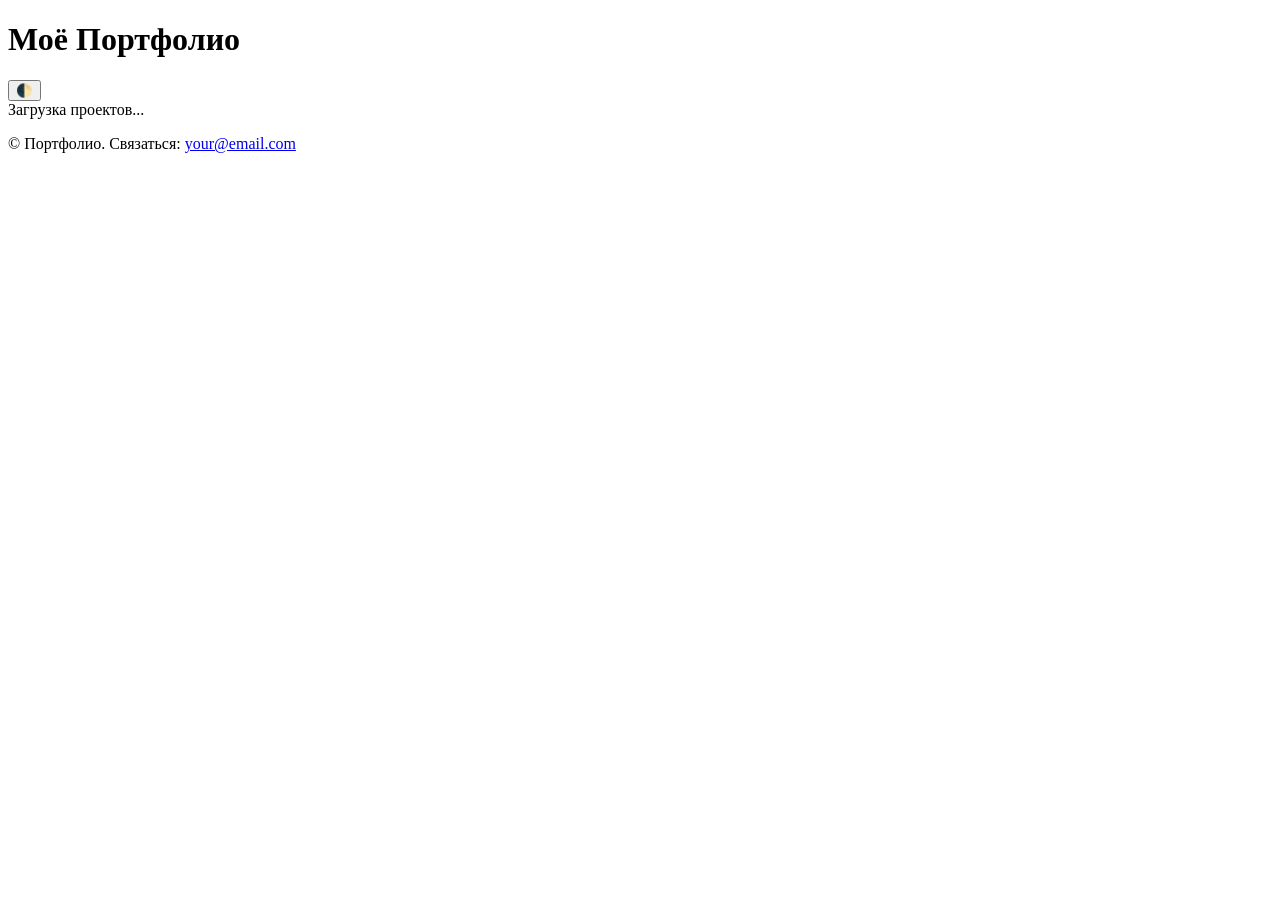
==== index.html @ 901cd9cc "Create index.html" ====
<!DOCTYPE html>
<html lang="ru">
<head>
  <meta charset="UTF-8">
  <meta name="viewport" content="width=device-width, initial-scale=1.0, maximum-scale=5.0, user-scalable=yes">
  <meta name="theme-color" content="#2563eb">
  <title>Моё Портфолио</title>
  <link rel="stylesheet" href="style.css">
</head>
<body>
  <header>
    <h1>Моё Портфолио</h1>
    <button id="themeToggle" aria-label="Переключить тему">🌓</button>
  </header>
  <main>
    <div id="loader" class="loader">Загрузка проектов...</div>
    <div id="error" class="error hidden"></div>
    <div id="projectsGrid" class="grid"></div>
  </main>
  <footer>
    <p>© <span id="year"></span> Портфолио. Связаться: <a href="mailto:your@email.com">your@email.com</a></p>
  </footer>
  <script src="script.js"></script>
</body>
</html>
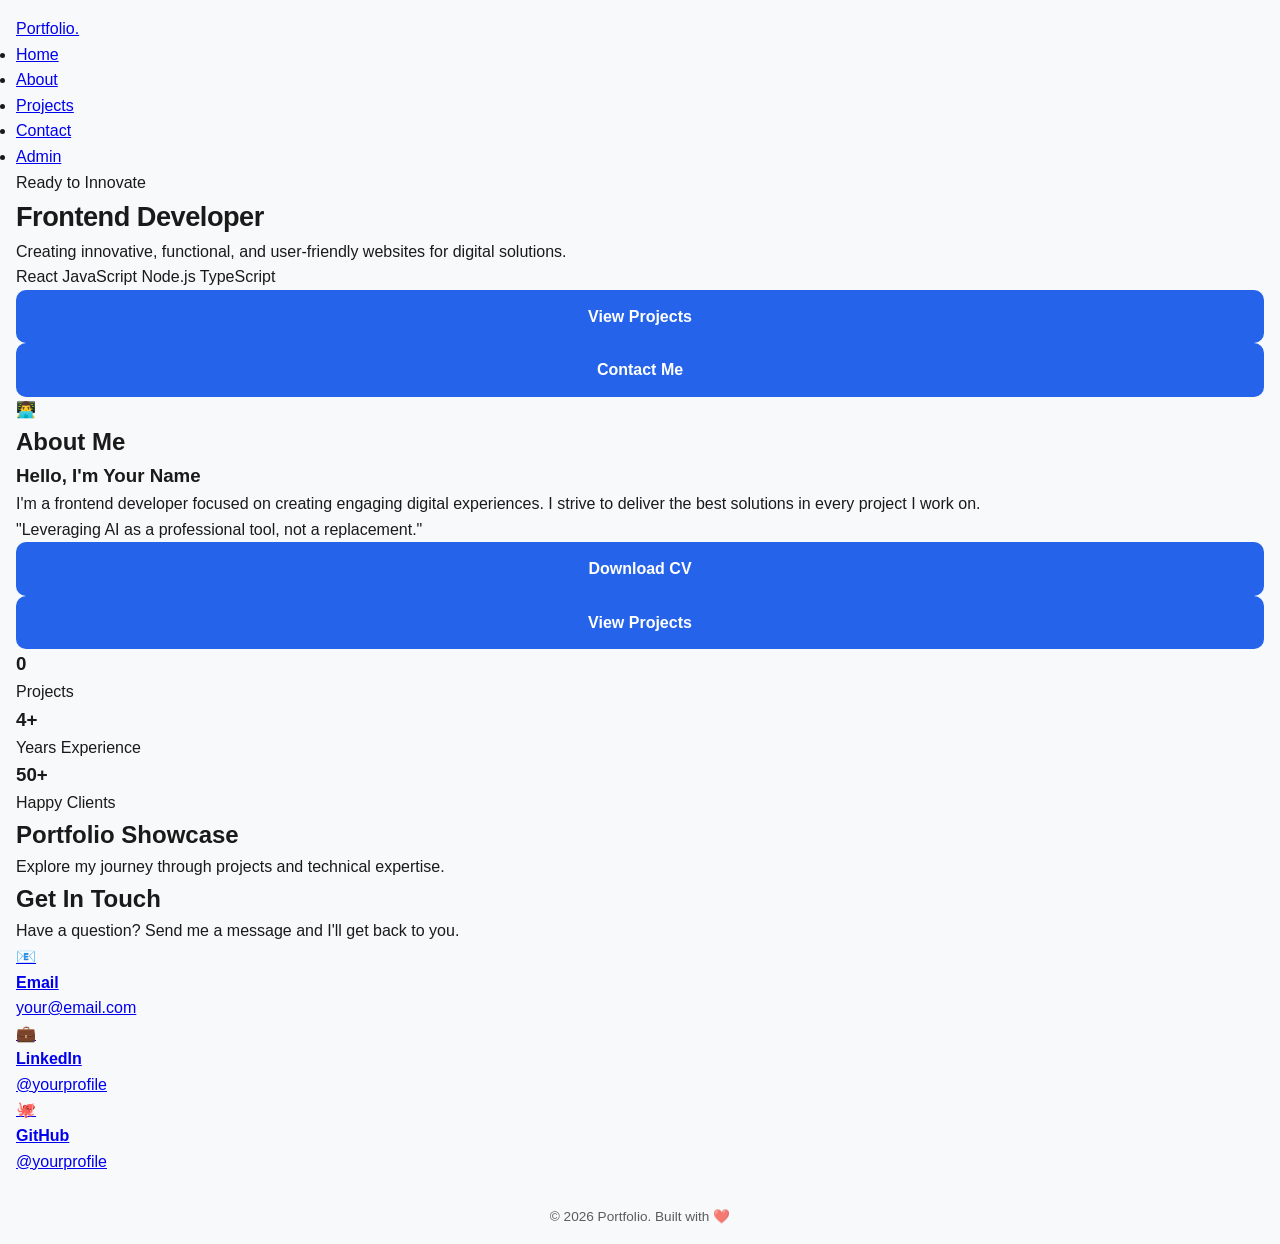
==== commit 723c6ffc: "Update index.html" ====
--- a/index.html
+++ b/index.html
@@ -2,24 +2,134 @@
 <html lang="ru">
 <head>
   <meta charset="UTF-8">
-  <meta name="viewport" content="width=device-width, initial-scale=1.0, maximum-scale=5.0, user-scalable=yes">
-  <meta name="theme-color" content="#2563eb">
-  <title>Моё Портфолио</title>
+  <meta name="viewport" content="width=device-width, initial-scale=1.0">
+  <title>Portfolio - Frontend Developer</title>
   <link rel="stylesheet" href="style.css">
 </head>
 <body>
-  <header>
-    <h1>Моё Портфолио</h1>
-    <button id="themeToggle" aria-label="Переключить тему">🌓</button>
-  </header>
-  <main>
-    <div id="loader" class="loader">Загрузка проектов...</div>
-    <div id="error" class="error hidden"></div>
-    <div id="projectsGrid" class="grid"></div>
-  </main>
-  <footer>
-    <p>© <span id="year"></span> Портфолио. Связаться: <a href="mailto:your@email.com">your@email.com</a></p>
+  <!-- Navigation -->
+  <nav class="navbar">
+    <div class="container">
+      <a href="#" class="logo">Portfolio.</a>
+      <ul class="nav-links">
+        <li><a href="#home">Home</a></li>
+        <li><a href="#about">About</a></li>
+        <li><a href="#projects">Projects</a></li>
+        <li><a href="#contact">Contact</a></li>
+        <li><a href="admin.html" class="btn-admin">Admin</a></li>
+      </ul>
+      <div class="burger">
+        <span></span><span></span><span></span>
+      </div>
+    </div>
+  </nav>
+
+  <!-- Hero Section -->
+  <section id="home" class="hero">
+    <div class="container">
+      <div class="hero-content">
+        <span class="greeting">Ready to Innovate</span>
+        <h1 class="title">Frontend Developer</h1>
+        <p class="subtitle">Creating innovative, functional, and user-friendly websites for digital solutions.</p>
+        <div class="tech-stack">
+          <span class="tech-item">React</span>
+          <span class="tech-item">JavaScript</span>
+          <span class="tech-item">Node.js</span>
+          <span class="tech-item">TypeScript</span>
+        </div>
+        <div class="hero-buttons">
+          <a href="#projects" class="btn btn-primary">View Projects</a>
+          <a href="#contact" class="btn btn-secondary">Contact Me</a>
+        </div>
+      </div>
+      <div class="hero-image">
+        <div class="profile-placeholder">👨‍💻</div>
+      </div>
+    </div>
+  </section>
+  <!-- About Section -->
+  <section id="about" class="about">
+    <div class="container">
+      <h2 class="section-title">About Me</h2>
+      <div class="about-content">
+        <div class="about-text">
+          <h3>Hello, I'm <span class="highlight">Your Name</span></h3>
+          <p>I'm a frontend developer focused on creating engaging digital experiences. I strive to deliver the best solutions in every project I work on.</p>
+          <blockquote>"Leveraging AI as a professional tool, not a replacement."</blockquote>
+          <div class="about-buttons">
+            <a href="#" class="btn btn-primary">Download CV</a>
+            <a href="#projects" class="btn btn-outline">View Projects</a>
+          </div>
+        </div>
+        <div class="stats">
+          <div class="stat-card">
+            <h3 id="projectCount">0</h3>
+            <p>Projects</p>
+          </div>
+          <div class="stat-card">
+            <h3>4+</h3>
+            <p>Years Experience</p>
+          </div>
+          <div class="stat-card">
+            <h3>50+</h3>
+            <p>Happy Clients</p>
+          </div>
+        </div>
+      </div>
+    </div>
+  </section>
+
+  <!-- Projects Section -->
+  <section id="projects" class="projects">
+    <div class="container">
+      <h2 class="section-title">Portfolio Showcase</h2>
+      <p class="section-subtitle">Explore my journey through projects and technical expertise.</p>
+      <div id="projectsGrid" class="projects-grid">
+        <!-- Projects loaded via JS -->
+      </div>
+    </div>
+  </section>
+
+  <!-- Contact Section -->
+  <section id="contact" class="contact">
+    <div class="container">
+      <h2 class="section-title">Get In Touch</h2>
+      <p class="section-subtitle">Have a question? Send me a message and I'll get back to you.</p>
+      
+      <div class="contact-content">        <div class="social-links">
+          <a href="mailto:your@email.com" class="social-card">
+            <span class="social-icon">📧</span>
+            <div>
+              <h4>Email</h4>
+              <p>your@email.com</p>
+            </div>
+          </a>
+          <a href="#" class="social-card">
+            <span class="social-icon">💼</span>
+            <div>
+              <h4>LinkedIn</h4>
+              <p>@yourprofile</p>
+            </div>
+          </a>
+          <a href="#" class="social-card">
+            <span class="social-icon">🐙</span>
+            <div>
+              <h4>GitHub</h4>
+              <p>@yourprofile</p>
+            </div>
+          </a>
+        </div>
+      </div>
+    </div>
+  </section>
+
+  <!-- Footer -->
+  <footer class="footer">
+    <div class="container">
+      <p>&copy; <span id="year"></span> Portfolio. Built with ❤️</p>
+    </div>
   </footer>
+
   <script src="script.js"></script>
 </body>
-</html>
+  </html>
--- a/style.css
+++ b/style.css
@@ -0,0 +1,115 @@
+:root {
+  --bg: #f8f9fa;
+  --text: #1a1a1a;
+  --card-bg: #ffffff;
+  --primary: #2563eb;
+  --border: #e2e8f0;
+  --shadow: 0 4px 12px rgba(0,0,0,0.08);
+  --radius: 14px;
+}
+[data-theme="dark"] {
+  --bg: #0f172a;
+  --text: #e2e8f0;
+  --card-bg: #1e293b;
+  --primary: #3b82f6;
+  --border: #334155;
+  --shadow: 0 4px 12px rgba(0,0,0,0.4);
+}
+* { box-sizing: border-box; margin: 0; padding: 0; }
+body {
+  font-family: -apple-system, BlinkMacSystemFont, 'Segoe UI', Roboto, sans-serif;
+  background: var(--bg);
+  color: var(--text);
+  line-height: 1.6;
+  transition: background 0.3s, color 0.3s;
+  padding: 16px;
+  min-height: 100vh;
+  display: flex;
+  flex-direction: column;
+  touch-action: manipulation;
+}
+header {
+  display: flex;
+  justify-content: space-between;
+  align-items: center;
+  padding: 12px 0 20px;
+}
+h1 { font-size: 1.7rem; letter-spacing: -0.5px; }
+#themeToggle {
+  background: none;
+  border: 2px solid var(--border);
+  border-radius: 50%;
+  width: 48px; height: 48px;
+  font-size: 1.4rem;
+  cursor: pointer;
+  display: flex; align-items: center; justify-content: center;
+  transition: transform 0.2s;
+}
+#themeToggle:active { transform: scale(0.9); }
+
+.grid {
+  display: grid;
+  grid-template-columns: 1fr;
+  gap: 18px;
+}
+@media (min-width: 768px) { .grid { grid-template-columns: repeat(2, 1fr); } }
+@media (min-width: 1024px) { .grid { grid-template-columns: repeat(3, 1fr); } }
+
+.card {
+  background: var(--card-bg);
+  border-radius: var(--radius);
+  box-shadow: var(--shadow);
+  overflow: hidden;
+  display: flex;
+  flex-direction: column;
+  transition: transform 0.2s;
+}
+.card:active { transform: scale(0.98); }
+.card img {
+  width: 100%;
+  aspect-ratio: 16/9;
+  object-fit: cover;
+  background: var(--border);
+}
+.card-content { padding: 16px; flex: 1; display: flex; flex-direction: column; }
+.card h3 { margin-bottom: 6px; font-size: 1.2rem; }
+.card p { margin-bottom: 12px; flex: 1; font-size: 0.95rem; opacity: 0.9; }
+.tags { display: flex; flex-wrap: wrap; gap: 6px; margin-bottom: 12px; }
+.tag {
+  background: var(--primary);
+  color: white;
+  padding: 4px 10px;
+  border-radius: 20px;
+  font-size: 0.7rem;
+  font-weight: 500;
+}
+.btn {
+  display: block;
+  background: var(--primary);
+  color: white;
+  text-decoration: none;
+  padding: 14px 16px;
+  border-radius: 10px;
+  text-align: center;
+  font-weight: 600;
+  margin-top: auto;
+  transition: opacity 0.2s;
+}
+.btn:hover, .btn:active { opacity: 0.85; }
+
+.loader, .error {
+  text-align: center;
+  padding: 40px 20px;
+  font-size: 1rem;
+}
+.error { color: #ef4444; }
+.hidden { display: none; }
+
+footer {
+  margin-top: auto;
+  padding-top: 32px;
+  text-align: center;
+  font-size: 0.85rem;
+  opacity: 0.7;
+}
+footer a { color: var(--primary); text-decoration: none; }
